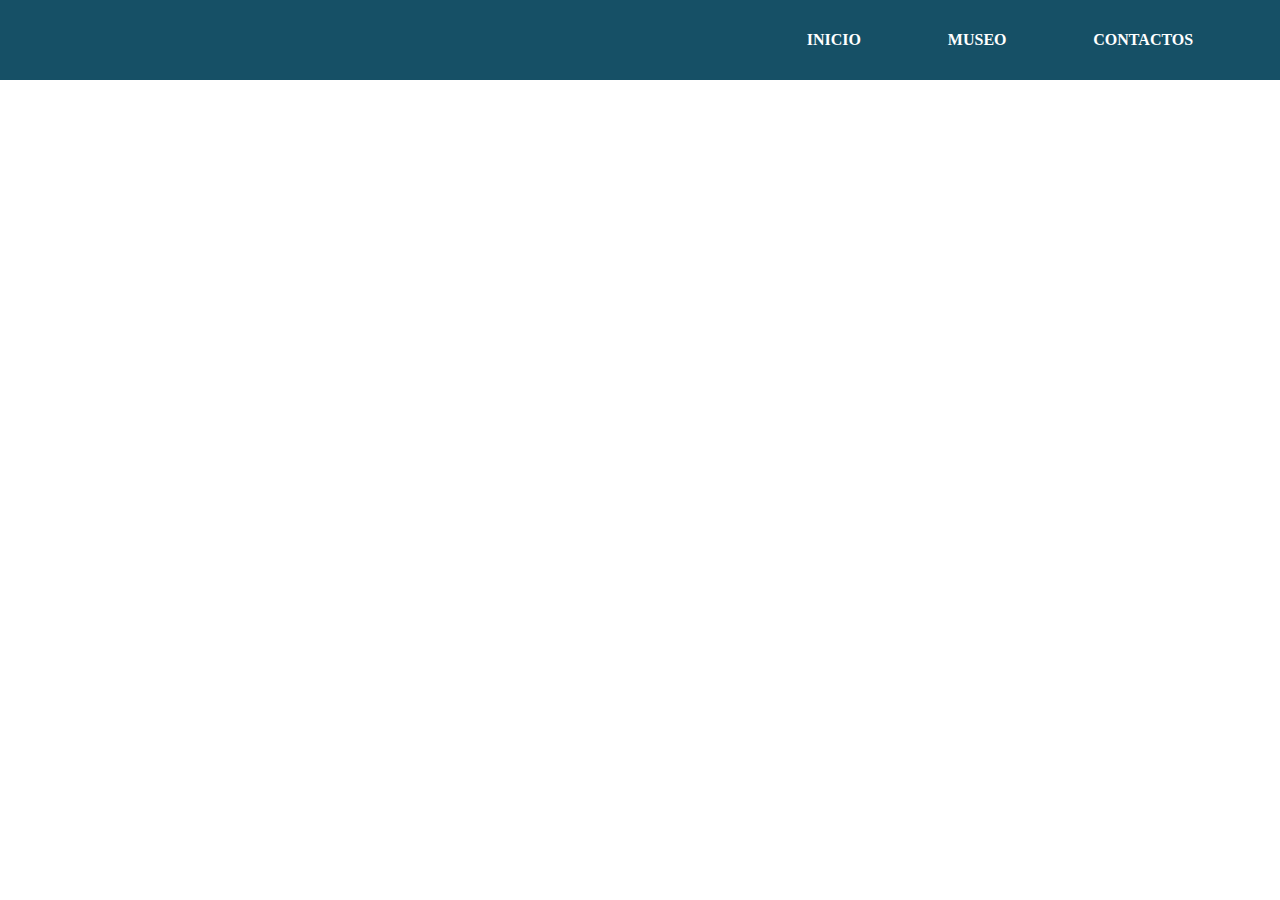
==== html/index.html @ c20d5df7 "agregando el header en el index, museos, contactos" ====
<!DOCTYPE html>
<html lang="en">
<head>
    <meta charset="UTF-8">
    <meta name="viewport" content="width=device-width, initial-scale=1.0">
    <title>Document</title>
    <link rel="stylesheet" href="../css/index.css">
</head>
<body>
    <header>
        <div class="header1">
            <img class="logo-header" src="../imagenes/unjuvirtual.png" alt="">
        </div>
        <div class="header2">
            <a href="../html/index.html" class="link">INICIO</a>
            <a href="../html/museo.html" class="link">MUSEO</a>
            <a href="../html/contactos.html" class="link">CONTACTOS</a>
        </div>
    </header>
    <br>
</body>
</html>
---- css/index.css ----
*{
    margin: 0px;
    padding: 0px;
}
header{
    display: flex;
    align-items: center;
    justify-content: space-between;
    height: 80px;
    background: #165066;
}

.header1 .logo-header{
   height: 80px;
}

.header2{
    display: flex;
    align-items: center;
    justify-content: space-evenly;
    width: 550px;
    height: 45px;
    margin: 5px;
}

.link{
    text-decoration: none;
    color: white;
    padding: 5px;
    font-weight: 800;
}
.link:hover{
    border-bottom: solid 2px black;
    transform: translateY(10px);
    transition: 0.8s;
}
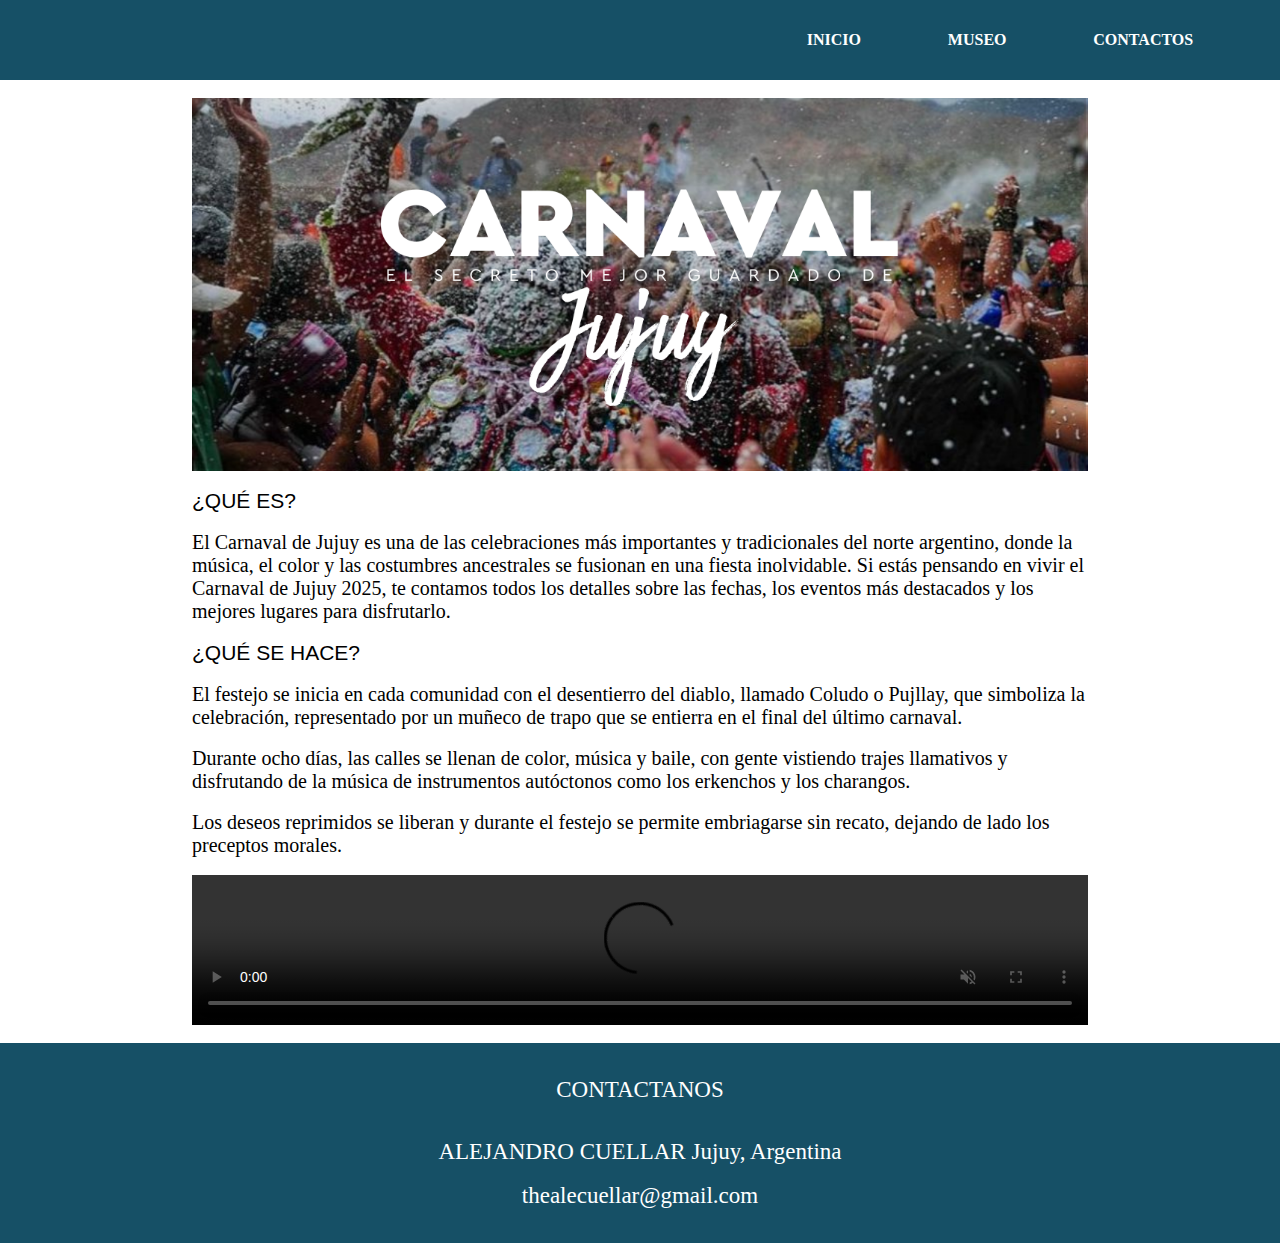
==== commit 3b2e9e70: "agregando el article y el footer" ====
--- a/html/index.html
+++ b/html/index.html
@@ -18,5 +18,32 @@
         </div>
     </header>
     <br>
+    <article>
+        <img class="img-carnaval" src="../Imagenes/img-index/carnaval.png" alt="">
+        <br>
+        <p class="pregunta1">¿QUÉ ES?</p>
+        <br>
+        <p class="text1" >El Carnaval de Jujuy es una de las celebraciones más importantes y tradicionales del norte argentino, donde la música, el color y las costumbres ancestrales se fusionan en una fiesta inolvidable. Si estás pensando en vivir el Carnaval de Jujuy 2025, te contamos todos los detalles sobre las fechas, los eventos más destacados y los mejores lugares para disfrutarlo.</p>
+        <br>
+        <p class="pregunta1">¿QUÉ SE HACE?</p>
+        <br>
+        <p class="text1">El festejo se inicia en cada comunidad con el desentierro del diablo, llamado Coludo o Pujllay, que simboliza la celebración, representado por un muñeco de trapo que se entierra en el final del último carnaval.</p>
+        <br>
+        <p class="text1" >Durante ocho días, las calles se llenan de color, música y baile, con gente vistiendo trajes llamativos y disfrutando de la música de instrumentos autóctonos como los erkenchos y los charangos.  </p>
+        <br>
+        <p class="text1">Los deseos reprimidos se liberan y durante el festejo se permite embriagarse sin recato, dejando de lado los preceptos morales.  </p>
+        <br>
+        <video autoplay muted controls>
+            <source src="../Videos/El desentierro del Diablo _ Carnaval De Jujuy.mp4" type="video/mp4" >
+        </video>
+    </article>
+    <br>
+    <footer>
+        <p class="footer1">CONTACTANOS</p>
+        <br><br>
+        <p  class="footer1" >ALEJANDRO CUELLAR Jujuy, Argentina</p>
+        <br>
+        <p  class="footer1">thealecuellar@gmail.com</p>
+    </footer>
 </body>
 </html>--- a/css/index.css
+++ b/css/index.css
@@ -33,4 +33,31 @@
     border-bottom: solid 2px black;
     transform: translateY(10px);
     transition: 0.8s;
+}
+article{
+    display: flex;
+    flex-direction: column;
+    justify-content: center;
+    margin: auto;
+    width: 70%;
+}
+
+.pregunta1{
+    font-size: 21px;
+    font-family: 'Franklin Gothic Medium', 'Arial Narrow', Arial, sans-serif;
+}
+.text1{
+    font-size: 20px;
+}
+footer{
+    display: flex;
+    align-items: center;
+    justify-content: center;
+    flex-direction: column;
+    background: #165066;
+    height: 200px;
+}
+.footer1{
+    color: white;
+    font-size: 23px;
 }